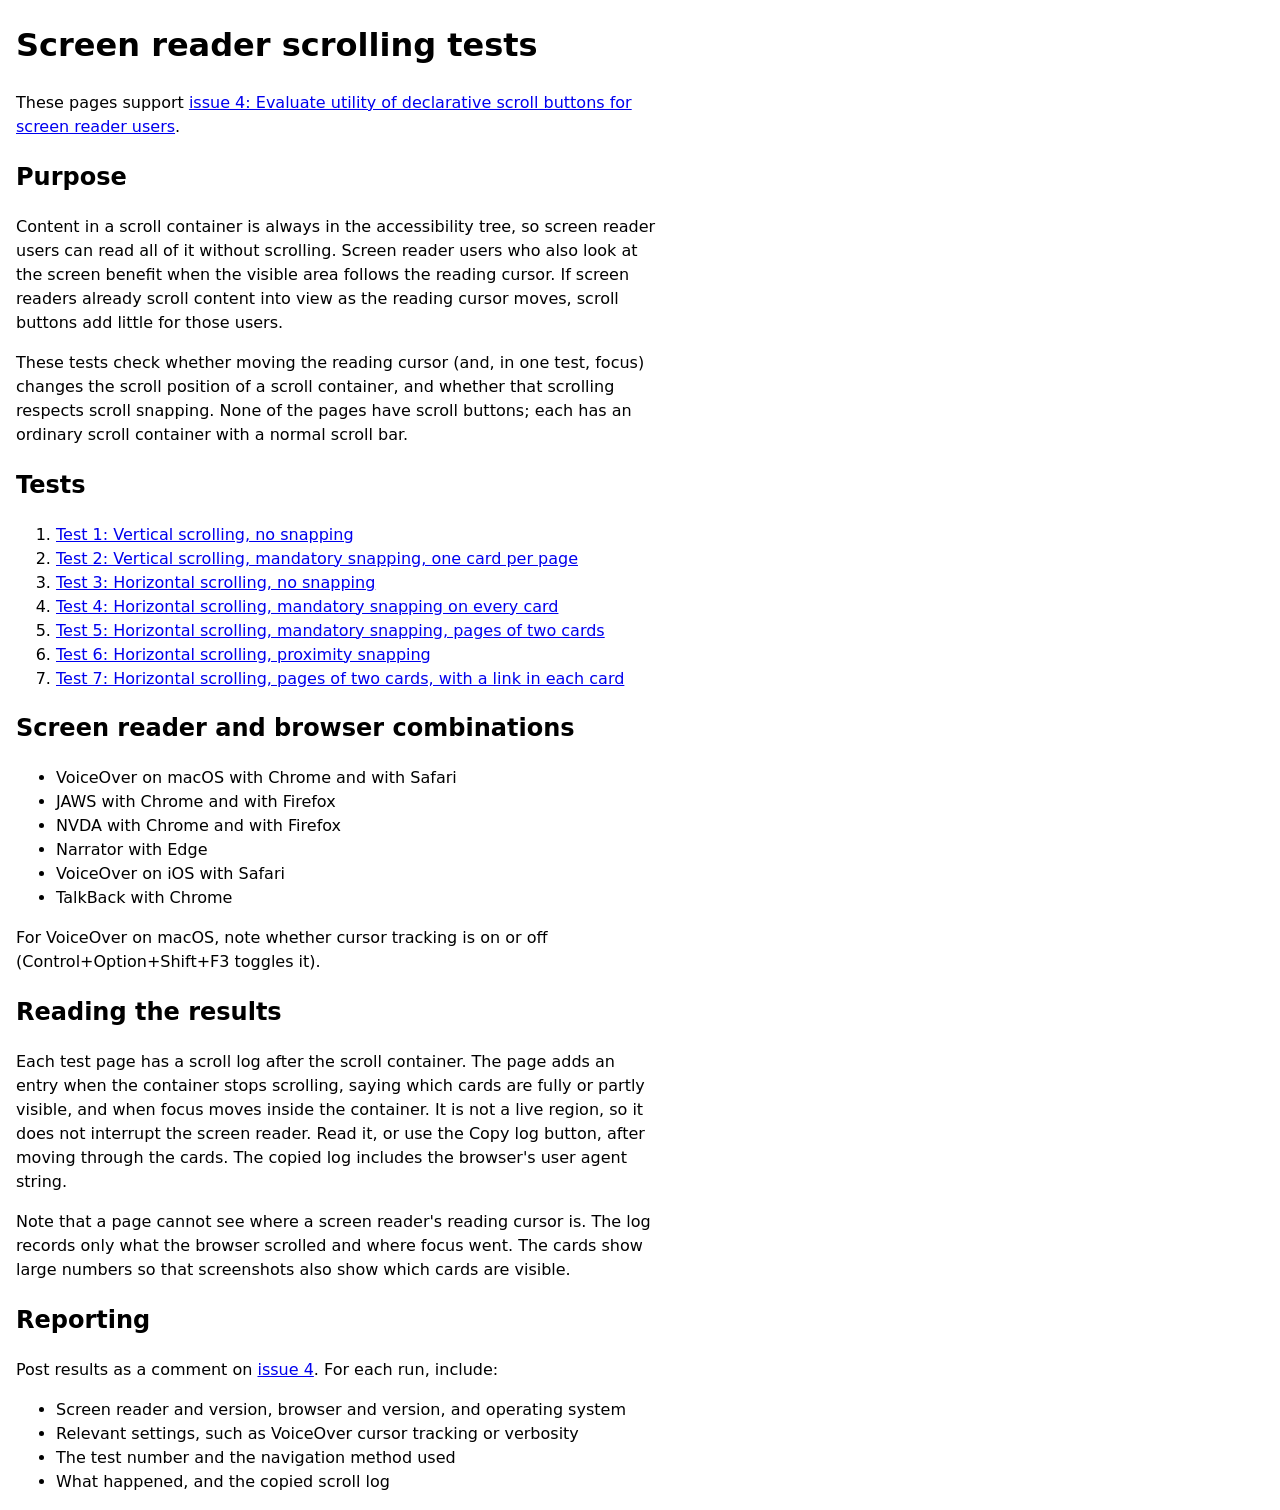
==== docs/index.html @ 2632e5bb "Add screen reader scrolling test cases for issue #4 Plain static pages in docs/ (for GitHub Pages) t" ====
<!doctype html>
<html lang="en">
<head>
  <meta charset="utf-8">
  <meta name="viewport" content="width=device-width, initial-scale=1">
  <title>Screen reader scrolling tests</title>
  <link rel="stylesheet" href="style.css">
</head>
<body>
  <main>
    <h1>Screen reader scrolling tests</h1>
    <p>These pages support <a href="https://github.com/davidsgrogan/scroll-buttons/issues/4">issue 4: Evaluate utility of declarative
    scroll buttons for screen reader users</a>.</p>

    <h2>Purpose</h2>
    <p>Content in a scroll container is always in the accessibility tree, so screen reader
    users can read all of it without scrolling. Screen reader users who also look at the
    screen benefit when the visible area follows the reading cursor. If screen readers
    already scroll content into view as the reading cursor moves, scroll buttons add little
    for those users.</p>
    <p>These tests check whether moving the reading cursor (and, in one test, focus)
    changes the scroll position of a scroll container, and whether that scrolling respects
    scroll snapping. None of the pages have scroll buttons; each has an ordinary scroll
    container with a normal scroll bar.</p>

    <h2>Tests</h2>
    <ol>
      <li><a href="vertical.html">Test 1: Vertical scrolling, no snapping</a></li>
      <li><a href="vertical-snap.html">Test 2: Vertical scrolling, mandatory snapping, one card per page</a></li>
      <li><a href="horizontal.html">Test 3: Horizontal scrolling, no snapping</a></li>
      <li><a href="horizontal-snap.html">Test 4: Horizontal scrolling, mandatory snapping on every card</a></li>
      <li><a href="horizontal-snap-pages.html">Test 5: Horizontal scrolling, mandatory snapping, pages of two cards</a></li>
      <li><a href="horizontal-snap-proximity.html">Test 6: Horizontal scrolling, proximity snapping</a></li>
      <li><a href="horizontal-snap-pages-links.html">Test 7: Horizontal scrolling, pages of two cards, with a link in each card</a></li>
    </ol>

    <h2>Screen reader and browser combinations</h2>
    <ul>
      <li>VoiceOver on macOS with Chrome and with Safari</li>
      <li>JAWS with Chrome and with Firefox</li>
      <li>NVDA with Chrome and with Firefox</li>
      <li>Narrator with Edge</li>
      <li>VoiceOver on iOS with Safari</li>
      <li>TalkBack with Chrome</li>
    </ul>
    <p>For VoiceOver on macOS, note whether cursor tracking is on or off
    (Control+Option+Shift+F3 toggles it).</p>

    <h2>Reading the results</h2>
    <p>Each test page has a scroll log after the scroll container. The page adds an entry
    when the container stops scrolling, saying which cards are fully or partly visible, and
    when focus moves inside the container. It is not a live region, so it does not
    interrupt the screen reader. Read it, or use the Copy log button, after moving through
    the cards. The copied log includes the browser's user agent string.</p>
    <p>Note that a page cannot see where a screen reader's reading cursor is. The log
    records only what the browser scrolled and where focus went. The cards show large
    numbers so that screenshots also show which cards are visible.</p>

    <h2>Reporting</h2>
    <p>Post results as a comment on <a href="https://github.com/davidsgrogan/scroll-buttons/issues/4">issue 4</a>. For each run, include:</p>
    <ul>
      <li>Screen reader and version, browser and version, and operating system</li>
      <li>Relevant settings, such as VoiceOver cursor tracking or verbosity</li>
      <li>The test number and the navigation method used</li>
      <li>What happened, and the copied scroll log</li>
    </ul>
  </main>
</body>
</html>
---- docs/style.css ----
/* Shared styles for the issue #4 screen reader scrolling tests. */

body {
  font-family: system-ui, sans-serif;
  line-height: 1.5;
  margin: 1rem;
}

main {
  max-width: 40rem;
}

.scroller {
  border: 3px solid #333;
  box-sizing: border-box;
  width: 100%;
}

.card {
  box-sizing: border-box;
  border: 2px solid #666;
  border-radius: 0.5rem;
  padding: 0.75rem;
  background: #f4f4f4;
}

.card h3 {
  margin: 0;
  font-size: 2.5rem;
  line-height: 1.1;
}

.card p {
  margin: 0.5rem 0 0;
}

/* Alternate card colors so the boundaries are obvious in screenshots. */
.card:nth-child(even) {
  background: #dde8f6;
}

/* Vertical containers. */
.scroller.vertical {
  height: 20rem;
  overflow-y: auto;
  overflow-x: hidden;
  display: flex;
  flex-direction: column;
  gap: 1rem;
}

.scroller.vertical .card {
  flex: 0 0 auto;
}

.scroller.vertical.one-per-view .card {
  flex: 0 0 100%;
}

/* Horizontal containers. */
.scroller.horizontal {
  overflow-x: auto;
  overflow-y: hidden;
  display: flex;
  gap: 1rem;
}

.scroller.horizontal.no-snap-widths .card {
  flex: 0 0 40%;
}

.scroller.horizontal.half-widths .card {
  flex: 0 0 calc((100% - 1rem) / 2);
}

/* Snapping. */
.scroller.vertical.snap-mandatory {
  scroll-snap-type: y mandatory;
}

.scroller.horizontal.snap-mandatory {
  scroll-snap-type: x mandatory;
}

.scroller.horizontal.snap-proximity {
  scroll-snap-type: x proximity;
}

.scroller.snap-every .card {
  scroll-snap-align: start;
}

.scroller.snap-odd .card:nth-child(odd) {
  scroll-snap-align: start;
}

#log {
  font-family: ui-monospace, monospace;
  font-size: 0.9rem;
}
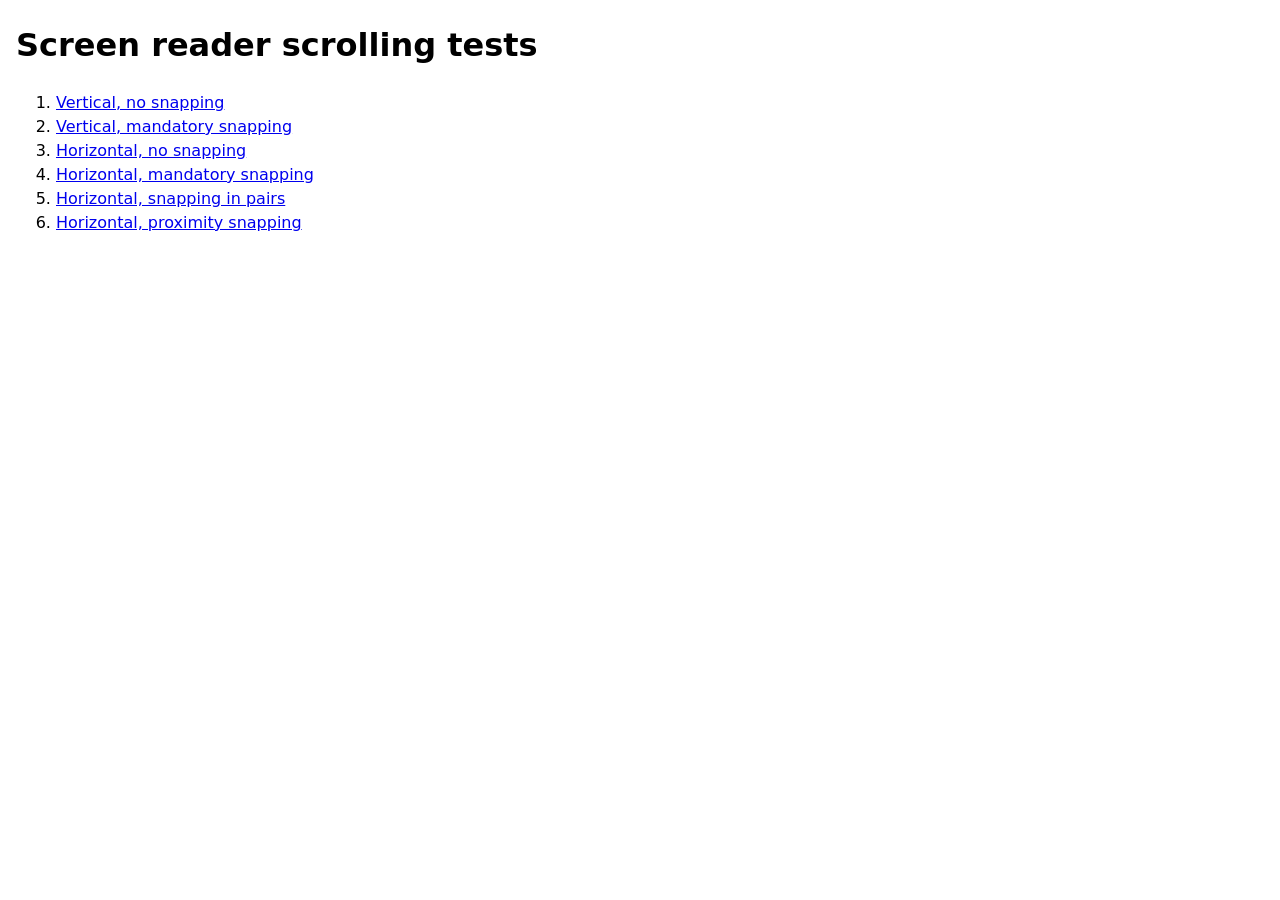
==== commit 16010c56: "Simplify scroll tests and improve the scroll log Remove the test with links in the cards, the naviga" ====
--- a/docs/index.html
+++ b/docs/index.html
@@ -7,63 +7,14 @@
   <link rel="stylesheet" href="style.css">
 </head>
 <body>
-  <main>
-    <h1>Screen reader scrolling tests</h1>
-    <p>These pages support <a href="https://github.com/davidsgrogan/scroll-buttons/issues/4">issue 4: Evaluate utility of declarative
-    scroll buttons for screen reader users</a>.</p>
-
-    <h2>Purpose</h2>
-    <p>Content in a scroll container is always in the accessibility tree, so screen reader
-    users can read all of it without scrolling. Screen reader users who also look at the
-    screen benefit when the visible area follows the reading cursor. If screen readers
-    already scroll content into view as the reading cursor moves, scroll buttons add little
-    for those users.</p>
-    <p>These tests check whether moving the reading cursor (and, in one test, focus)
-    changes the scroll position of a scroll container, and whether that scrolling respects
-    scroll snapping. None of the pages have scroll buttons; each has an ordinary scroll
-    container with a normal scroll bar.</p>
-
-    <h2>Tests</h2>
-    <ol>
-      <li><a href="vertical.html">Test 1: Vertical scrolling, no snapping</a></li>
-      <li><a href="vertical-snap.html">Test 2: Vertical scrolling, mandatory snapping, one card per page</a></li>
-      <li><a href="horizontal.html">Test 3: Horizontal scrolling, no snapping</a></li>
-      <li><a href="horizontal-snap.html">Test 4: Horizontal scrolling, mandatory snapping on every card</a></li>
-      <li><a href="horizontal-snap-pages.html">Test 5: Horizontal scrolling, mandatory snapping, pages of two cards</a></li>
-      <li><a href="horizontal-snap-proximity.html">Test 6: Horizontal scrolling, proximity snapping</a></li>
-      <li><a href="horizontal-snap-pages-links.html">Test 7: Horizontal scrolling, pages of two cards, with a link in each card</a></li>
-    </ol>
-
-    <h2>Screen reader and browser combinations</h2>
-    <ul>
-      <li>VoiceOver on macOS with Chrome and with Safari</li>
-      <li>JAWS with Chrome and with Firefox</li>
-      <li>NVDA with Chrome and with Firefox</li>
-      <li>Narrator with Edge</li>
-      <li>VoiceOver on iOS with Safari</li>
-      <li>TalkBack with Chrome</li>
-    </ul>
-    <p>For VoiceOver on macOS, note whether cursor tracking is on or off
-    (Control+Option+Shift+F3 toggles it).</p>
-
-    <h2>Reading the results</h2>
-    <p>Each test page has a scroll log after the scroll container. The page adds an entry
-    when the container stops scrolling, saying which cards are fully or partly visible, and
-    when focus moves inside the container. It is not a live region, so it does not
-    interrupt the screen reader. Read it, or use the Copy log button, after moving through
-    the cards. The copied log includes the browser's user agent string.</p>
-    <p>Note that a page cannot see where a screen reader's reading cursor is. The log
-    records only what the browser scrolled and where focus went. The cards show large
-    numbers so that screenshots also show which cards are visible.</p>
-
-    <h2>Reporting</h2>
-    <p>Post results as a comment on <a href="https://github.com/davidsgrogan/scroll-buttons/issues/4">issue 4</a>. For each run, include:</p>
-    <ul>
-      <li>Screen reader and version, browser and version, and operating system</li>
-      <li>Relevant settings, such as VoiceOver cursor tracking or verbosity</li>
-      <li>The test number and the navigation method used</li>
-      <li>What happened, and the copied scroll log</li>
-    </ul>
-  </main>
+  <h1>Screen reader scrolling tests</h1>
+  <ol>
+    <li><a href="vertical.html">Vertical, no snapping</a></li>
+    <li><a href="vertical-snap.html">Vertical, mandatory snapping</a></li>
+    <li><a href="horizontal.html">Horizontal, no snapping</a></li>
+    <li><a href="horizontal-snap.html">Horizontal, mandatory snapping</a></li>
+    <li><a href="horizontal-snap-pages.html">Horizontal, snapping in pairs</a></li>
+    <li><a href="horizontal-snap-proximity.html">Horizontal, proximity snapping</a></li>
+  </ol>
 </body>
 </html>
--- a/docs/style.css
+++ b/docs/style.css
@@ -4,9 +4,6 @@
   font-family: system-ui, sans-serif;
   line-height: 1.5;
   margin: 1rem;
-}
-
-main {
   max-width: 40rem;
 }
 
@@ -24,7 +21,7 @@
   background: #f4f4f4;
 }
 
-.card h3 {
+.card h2 {
   margin: 0;
   font-size: 2.5rem;
   line-height: 1.1;
@@ -94,6 +91,13 @@
   scroll-snap-align: start;
 }
 
+/* Chrome's proximity range is a third of the scroller's width, so snap points
+   must be more than two thirds of the width apart for proximity to ever leave
+   the container between them. */
+.scroller.snap-third .card:nth-child(3n+1) {
+  scroll-snap-align: start;
+}
+
 #log {
   font-family: ui-monospace, monospace;
   font-size: 0.9rem;
